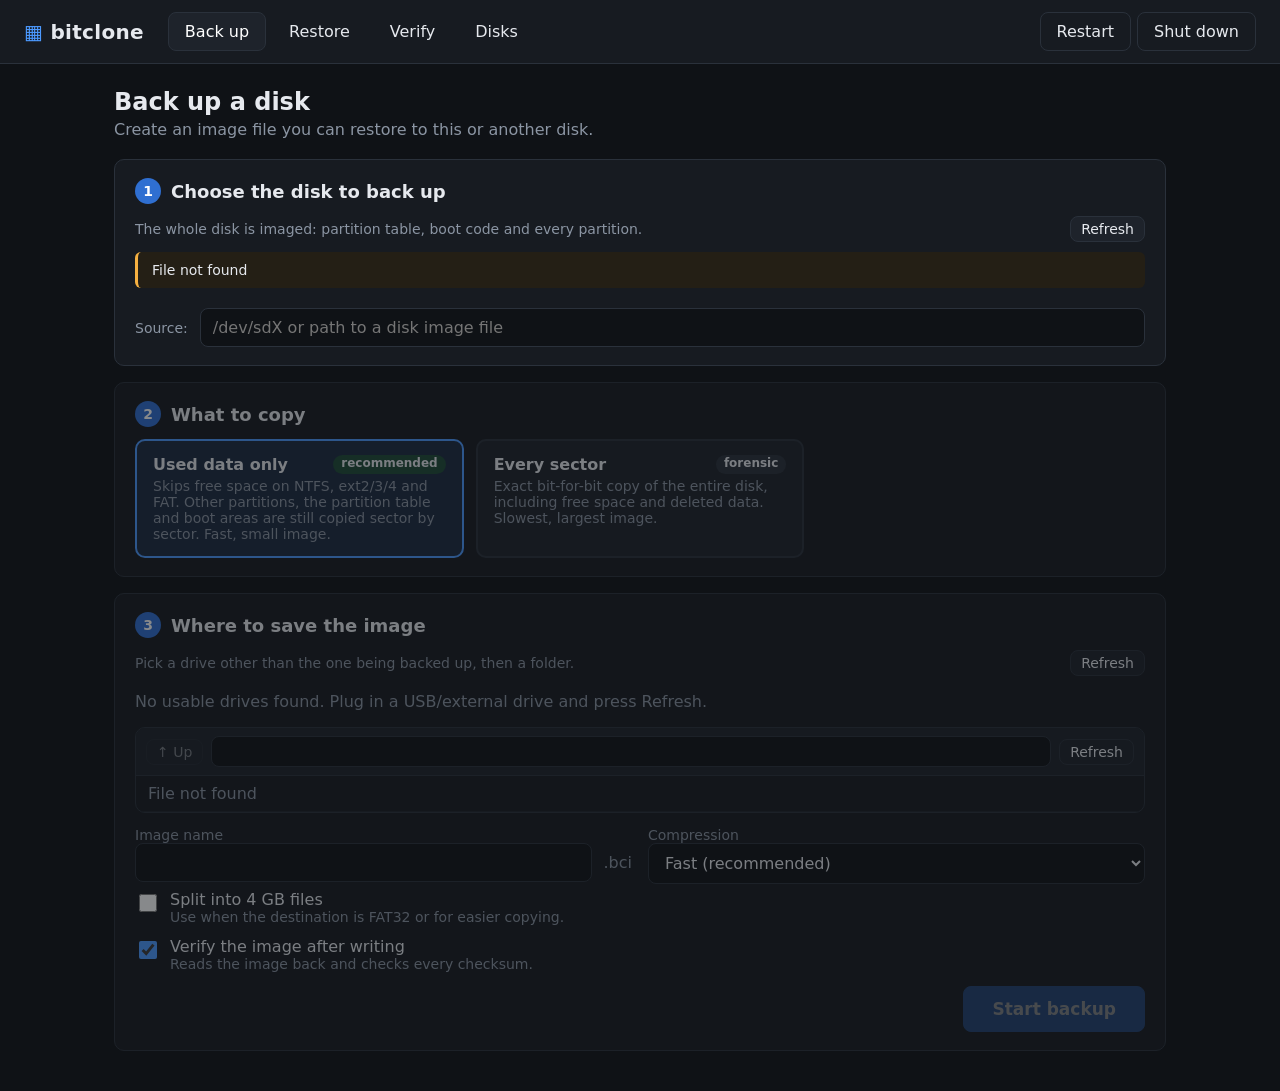
==== internal/gui/static/index.html @ 2d0ec231 "bitclone: sector-exact disk imaging from a boot USB Backup/restore engine (NTFS, ext2/3/4, FAT used-" ====
<!doctype html>
<html lang="en">
<head>
<meta charset="utf-8">
<meta name="viewport" content="width=device-width, initial-scale=1">
<title>bitclone</title>
<link rel="stylesheet" href="style.css">
</head>
<body>
<header class="top">
  <div class="brand"><span class="logo">▦</span> bitclone</div>
  <nav id="nav">
    <button data-view="backup" class="active">Back up</button>
    <button data-view="restore">Restore</button>
    <button data-view="verify">Verify</button>
    <button data-view="disks">Disks</button>
  </nav>
  <div class="power">
    <button id="btn-reboot" class="ghost" title="Restart the computer">Restart</button>
    <button id="btn-poweroff" class="ghost" title="Shut down the computer">Shut down</button>
  </div>
</header>
<main id="main"></main>

<div id="job" class="overlay hidden">
  <div class="jobcard">
    <div class="jobhead">
      <h2 id="job-title">Working…</h2>
      <span id="job-state" class="pill">running</span>
    </div>
    <p id="job-phase" class="muted"></p>
    <div class="bar"><div id="job-bar"></div></div>
    <div class="stats">
      <div><span class="k">Progress</span><span id="job-pct" class="v">0%</span></div>
      <div><span class="k">Processed</span><span id="job-done" class="v">–</span></div>
      <div><span class="k">Speed</span><span id="job-rate" class="v">–</span></div>
      <div><span class="k">Time left</span><span id="job-eta" class="v">–</span></div>
    </div>
    <p id="job-error" class="error hidden"></p>
    <details open><summary>Log</summary><pre id="job-log"></pre></details>
    <div class="actions">
      <button id="job-cancel" class="danger">Cancel</button>
      <button id="job-close" class="primary hidden">Close</button>
    </div>
  </div>
</div>

<div id="modal" class="overlay hidden">
  <div class="modalcard">
    <h2 id="modal-title"></h2>
    <div id="modal-body"></div>
    <div class="actions">
      <button id="modal-no" class="ghost">Cancel</button>
      <button id="modal-yes" class="primary">OK</button>
    </div>
  </div>
</div>
<script src="app.js"></script>
</body>
</html>
---- internal/gui/static/style.css ----
:root {
  --bg: #0f1216;
  --panel: #171b21;
  --panel2: #1e232b;
  --line: #2a313b;
  --text: #e6e9ee;
  --muted: #8b95a3;
  --accent: #4c9aff;
  --accent2: #2f6fd1;
  --ok: #3ecf8e;
  --warn: #f5b041;
  --bad: #f2555a;
  --radius: 10px;
  font-family: "DejaVu Sans", system-ui, -apple-system, "Segoe UI", sans-serif;
  font-size: 16px;
}
* { box-sizing: border-box; }
body { margin: 0; background: var(--bg); color: var(--text); min-height: 100vh; }
button { font: inherit; color: inherit; cursor: pointer; border-radius: 8px; border: 1px solid var(--line);
  background: var(--panel2); padding: 9px 16px; }
button:hover:not(:disabled) { border-color: var(--accent); }
button:disabled { opacity: .45; cursor: not-allowed; }
button.primary { background: var(--accent2); border-color: var(--accent2); color: #fff; font-weight: 600; }
button.primary:hover:not(:disabled) { background: var(--accent); }
button.danger { background: #4a1c1f; border-color: #7a2a2f; color: #ffd6d8; }
button.ghost { background: transparent; }
button.small { padding: 4px 10px; font-size: 14px; }
input[type=text], select { font: inherit; color: var(--text); background: var(--bg); border: 1px solid var(--line);
  border-radius: 8px; padding: 9px 12px; width: 100%; }
input[type=text]:focus, select:focus { outline: none; border-color: var(--accent); }
label.check { display: flex; gap: 10px; align-items: flex-start; padding: 6px 0; cursor: pointer; }
label.check input { margin-top: 4px; width: 18px; height: 18px; accent-color: var(--accent); }
.muted { color: var(--muted); }
.small { font-size: 14px; }
.hidden { display: none !important; }
.error { color: var(--bad); }
.warn { color: var(--warn); }
.ok { color: var(--ok); }
code, .mono { font-family: "DejaVu Sans Mono", ui-monospace, Consolas, monospace; font-size: 14px; }

.top { display: flex; align-items: center; gap: 24px; padding: 12px 24px; background: var(--panel);
  border-bottom: 1px solid var(--line); position: sticky; top: 0; z-index: 5; }
.brand { font-weight: 700; font-size: 20px; letter-spacing: .3px; }
.logo { color: var(--accent); }
nav { display: flex; gap: 6px; flex: 1; }
nav button { background: transparent; border-color: transparent; }
nav button.active { background: var(--panel2); border-color: var(--line); color: #fff; }
.power { display: flex; gap: 6px; }

main { max-width: 1100px; margin: 0 auto; padding: 24px; }
h1 { font-size: 24px; margin: 0 0 4px; }
h2 { font-size: 18px; margin: 0 0 12px; }
.lead { color: var(--muted); margin: 0 0 20px; }

.step { background: var(--panel); border: 1px solid var(--line); border-radius: var(--radius); padding: 18px 20px; margin-bottom: 16px; }
.step > h2 { display: flex; align-items: center; gap: 10px; }
.num { display: inline-grid; place-items: center; width: 26px; height: 26px; border-radius: 50%; background: var(--accent2);
  font-size: 14px; font-weight: 700; color: #fff; }
.step.locked { opacity: .5; pointer-events: none; }

.cards { display: grid; grid-template-columns: repeat(auto-fill, minmax(300px, 1fr)); gap: 12px; }
.card { background: var(--panel2); border: 2px solid var(--line); border-radius: var(--radius); padding: 14px 16px; cursor: pointer; text-align: left; }
.card:hover { border-color: #44505f; }
.card.sel { border-color: var(--accent); background: #1b2a40; }
.card.disabled { opacity: .45; cursor: not-allowed; }
.card .title { font-weight: 600; display: flex; justify-content: space-between; gap: 8px; }
.card .sub { color: var(--muted); font-size: 14px; margin-top: 4px; }
.tag { display: inline-block; font-size: 12px; padding: 1px 8px; border-radius: 99px; background: var(--line); color: var(--text); margin-left: 4px; white-space: nowrap; }
.tag.blue { background: #1f3b63; } .tag.green { background: #1d4a37; } .tag.orange { background: #5a4019; } .tag.red { background: #5a1f23; }
.parts { margin-top: 8px; display: flex; flex-direction: column; gap: 3px; font-size: 13px; color: var(--muted); }

table { width: 100%; border-collapse: collapse; font-size: 14px; }
th, td { text-align: left; padding: 7px 8px; border-bottom: 1px solid var(--line); vertical-align: top; }
th { color: var(--muted); font-weight: 500; }
td.r, th.r { text-align: right; }

.row { display: flex; gap: 12px; align-items: center; }
.row > .grow { flex: 1; }
.grid2 { display: grid; grid-template-columns: minmax(0, 1fr) minmax(0, 1fr); gap: 16px; }
.grid2 > div, .modalcard p, .modalcard h2, .jobcard p, .card .sub, td { overflow-wrap: anywhere; }
@media (max-width: 760px) { .grid2 { grid-template-columns: 1fr; } nav button { padding: 8px 10px; } .top { flex-wrap: wrap; } }

.browser { border: 1px solid var(--line); border-radius: var(--radius); overflow: hidden; margin-top: 10px; }
.browser .path { display: flex; gap: 8px; align-items: center; padding: 8px 10px; background: var(--panel2); border-bottom: 1px solid var(--line); }
.browser .path .p { flex: 1; min-width: 0; padding: 5px 10px; }
.browser ul { list-style: none; margin: 0; padding: 0; max-height: 280px; overflow-y: auto; }
.browser li { padding: 8px 12px; display: flex; gap: 10px; cursor: pointer; border-bottom: 1px solid #20252d; }
.browser li:hover { background: #1c222b; }
.browser li.sel { background: #1b2a40; }
.browser li .n { flex: 1; }
.browser li.empty { color: var(--muted); cursor: default; }

.summary { background: var(--panel2); border-radius: 8px; padding: 12px 14px; margin-top: 12px; }
.big { font-size: 22px; font-weight: 700; }
.go { display: flex; justify-content: flex-end; gap: 12px; align-items: center; margin-top: 8px; }
.go button { padding: 12px 28px; font-size: 17px; }

.overlay { position: fixed; inset: 0; background: rgba(5,7,10,.78); display: grid; place-items: center; z-index: 20; padding: 16px; }
.jobcard, .modalcard { background: var(--panel); border: 1px solid var(--line); border-radius: 14px; padding: 24px; width: min(760px, 100%); max-height: 92vh; overflow: auto; }
.modalcard { width: min(560px, 100%); }
.jobhead { display: flex; justify-content: space-between; align-items: center; gap: 12px; }
.jobhead h2 { margin: 0; }
.pill { padding: 3px 12px; border-radius: 99px; background: var(--line); font-size: 13px; text-transform: uppercase; letter-spacing: .5px; }
.pill.done { background: #1d4a37; color: #b8f5d7; } .pill.failed { background: #5a1f23; color: #ffd0d2; }
.pill.cancelled { background: #5a4019; } .pill.running { background: #1f3b63; }
.bar { height: 14px; background: var(--bg); border-radius: 99px; overflow: hidden; margin: 14px 0; border: 1px solid var(--line); }
.bar > div { height: 100%; width: 0; background: linear-gradient(90deg, var(--accent2), var(--accent)); transition: width .4s; }
.stats { display: grid; grid-template-columns: repeat(4, 1fr); gap: 10px; }
.stats div { background: var(--panel2); border-radius: 8px; padding: 10px 12px; display: flex; flex-direction: column; }
.stats .k { color: var(--muted); font-size: 13px; } .stats .v { font-size: 18px; font-weight: 600; margin-top: 2px; }
@media (max-width: 600px) { .stats { grid-template-columns: 1fr 1fr; } }
pre { background: var(--bg); border: 1px solid var(--line); border-radius: 8px; padding: 10px; max-height: 220px; overflow: auto;
  font-size: 13px; white-space: pre-wrap; margin: 8px 0 0; }
details summary { cursor: pointer; color: var(--muted); margin-top: 14px; }
.actions { display: flex; justify-content: flex-end; gap: 10px; margin-top: 18px; }
.notice { border-left: 3px solid var(--warn); background: #241f15; padding: 10px 14px; border-radius: 6px; margin: 10px 0; font-size: 14px; }
.notice.info { border-color: var(--accent); background: #15202e; }
.notice.danger { border-color: var(--bad); background: #2a1517; }
.spinner { display: inline-block; width: 16px; height: 16px; border: 2px solid var(--line); border-top-color: var(--accent); border-radius: 50%; animation: spin .8s linear infinite; vertical-align: -3px; margin-right: 6px; }
@keyframes spin { to { transform: rotate(360deg); } }
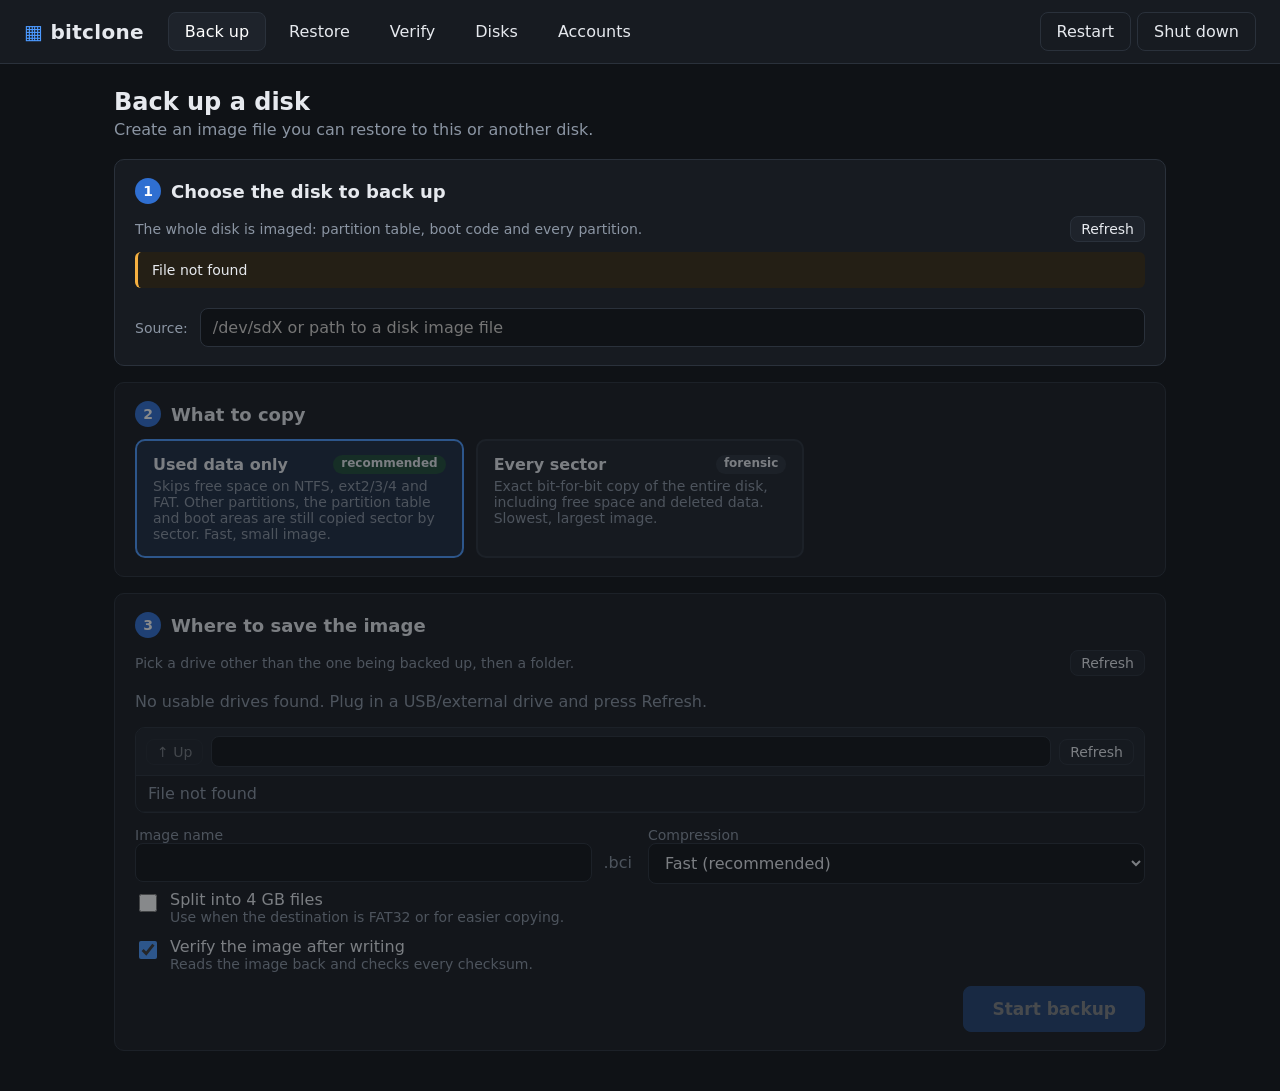
==== commit 9f154b4a: "Add Accounts tab: list Windows user accounts on every disk New read-only registry hive reader (inter" ====
--- a/internal/gui/static/index.html
+++ b/internal/gui/static/index.html
@@ -14,6 +14,7 @@
     <button data-view="restore">Restore</button>
     <button data-view="verify">Verify</button>
     <button data-view="disks">Disks</button>
+    <button data-view="accounts">Accounts</button>
   </nav>
   <div class="power">
     <button id="btn-reboot" class="ghost" title="Restart the computer">Restart</button>
--- a/internal/gui/static/style.css
+++ b/internal/gui/static/style.css
@@ -118,3 +118,4 @@
 .notice.danger { border-color: var(--bad); background: #2a1517; }
 .spinner { display: inline-block; width: 16px; height: 16px; border: 2px solid var(--line); border-top-color: var(--accent); border-radius: 50%; animation: spin .8s linear infinite; vertical-align: -3px; margin-right: 6px; }
 @keyframes spin { to { transform: rotate(360deg); } }
+tr.dim td { opacity: .6; }
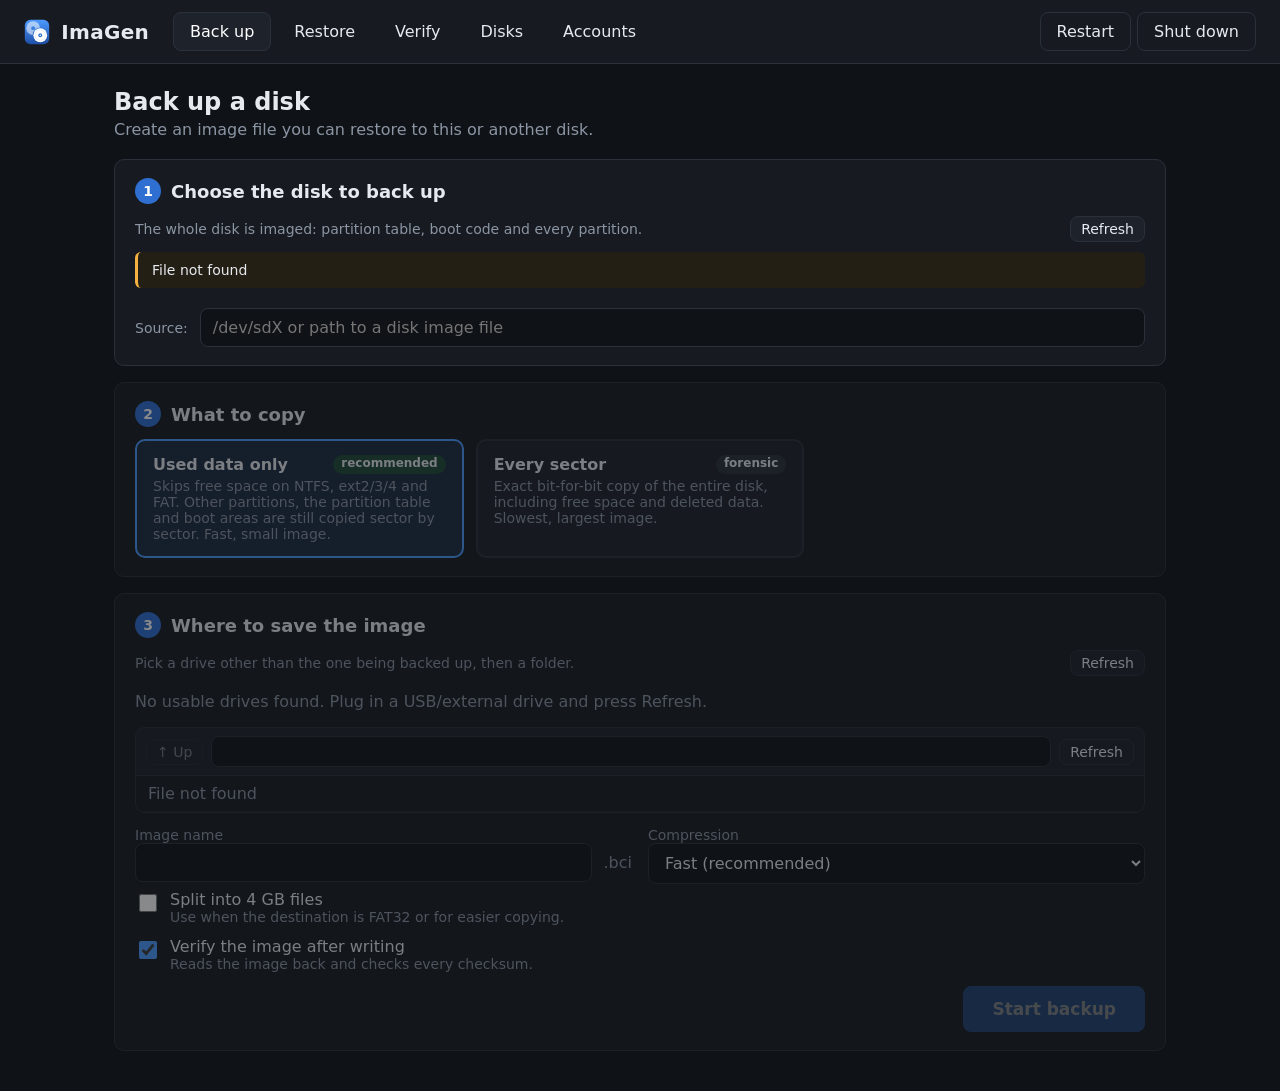
==== commit aaa78765: "Rename to ImaGen, add app icon, drop typed confirmations - Rename bitclone to ImaGen: commands, bina" ====
--- a/internal/gui/static/index.html
+++ b/internal/gui/static/index.html
@@ -3,12 +3,13 @@
 <head>
 <meta charset="utf-8">
 <meta name="viewport" content="width=device-width, initial-scale=1">
-<title>bitclone</title>
+<title>ImaGen</title>
+<link rel="icon" href="icon.svg" type="image/svg+xml">
 <link rel="stylesheet" href="style.css">
 </head>
 <body>
 <header class="top">
-  <div class="brand"><span class="logo">▦</span> bitclone</div>
+  <div class="brand"><img class="logo" src="icon.svg" alt=""> ImaGen</div>
   <nav id="nav">
     <button data-view="backup" class="active">Back up</button>
     <button data-view="restore">Restore</button>
--- a/internal/gui/static/style.css
+++ b/internal/gui/static/style.css
@@ -41,7 +41,7 @@
 .top { display: flex; align-items: center; gap: 24px; padding: 12px 24px; background: var(--panel);
   border-bottom: 1px solid var(--line); position: sticky; top: 0; z-index: 5; }
 .brand { font-weight: 700; font-size: 20px; letter-spacing: .3px; }
-.logo { color: var(--accent); }
+.logo { width: 26px; height: 26px; vertical-align: -6px; margin-right: 4px; }
 nav { display: flex; gap: 6px; flex: 1; }
 nav button { background: transparent; border-color: transparent; }
 nav button.active { background: var(--panel2); border-color: var(--line); color: #fff; }
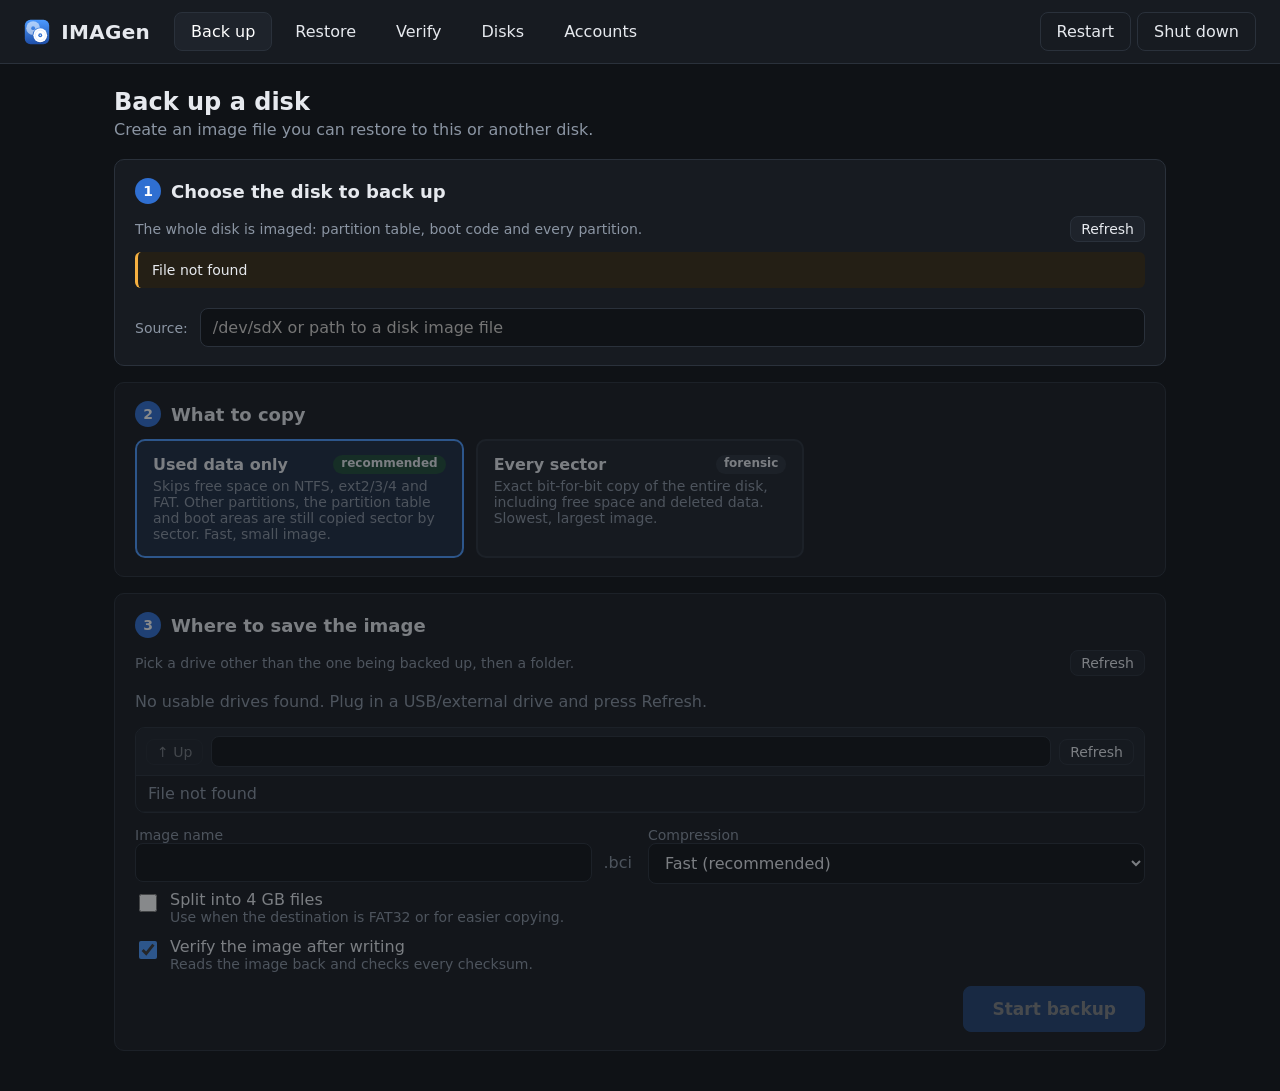
==== commit 472ab403: "Use IMAGen as the product name everywhere UI text, window titles, the Windows file description, rele" ====
--- a/internal/gui/static/index.html
+++ b/internal/gui/static/index.html
@@ -3,13 +3,13 @@
 <head>
 <meta charset="utf-8">
 <meta name="viewport" content="width=device-width, initial-scale=1">
-<title>ImaGen</title>
+<title>IMAGen</title>
 <link rel="icon" href="icon.svg" type="image/svg+xml">
 <link rel="stylesheet" href="style.css">
 </head>
 <body>
 <header class="top">
-  <div class="brand"><img class="logo" src="icon.svg" alt=""> ImaGen</div>
+  <div class="brand"><img class="logo" src="icon.svg" alt=""> IMAGen</div>
   <nav id="nav">
     <button data-view="backup" class="active">Back up</button>
     <button data-view="restore">Restore</button>
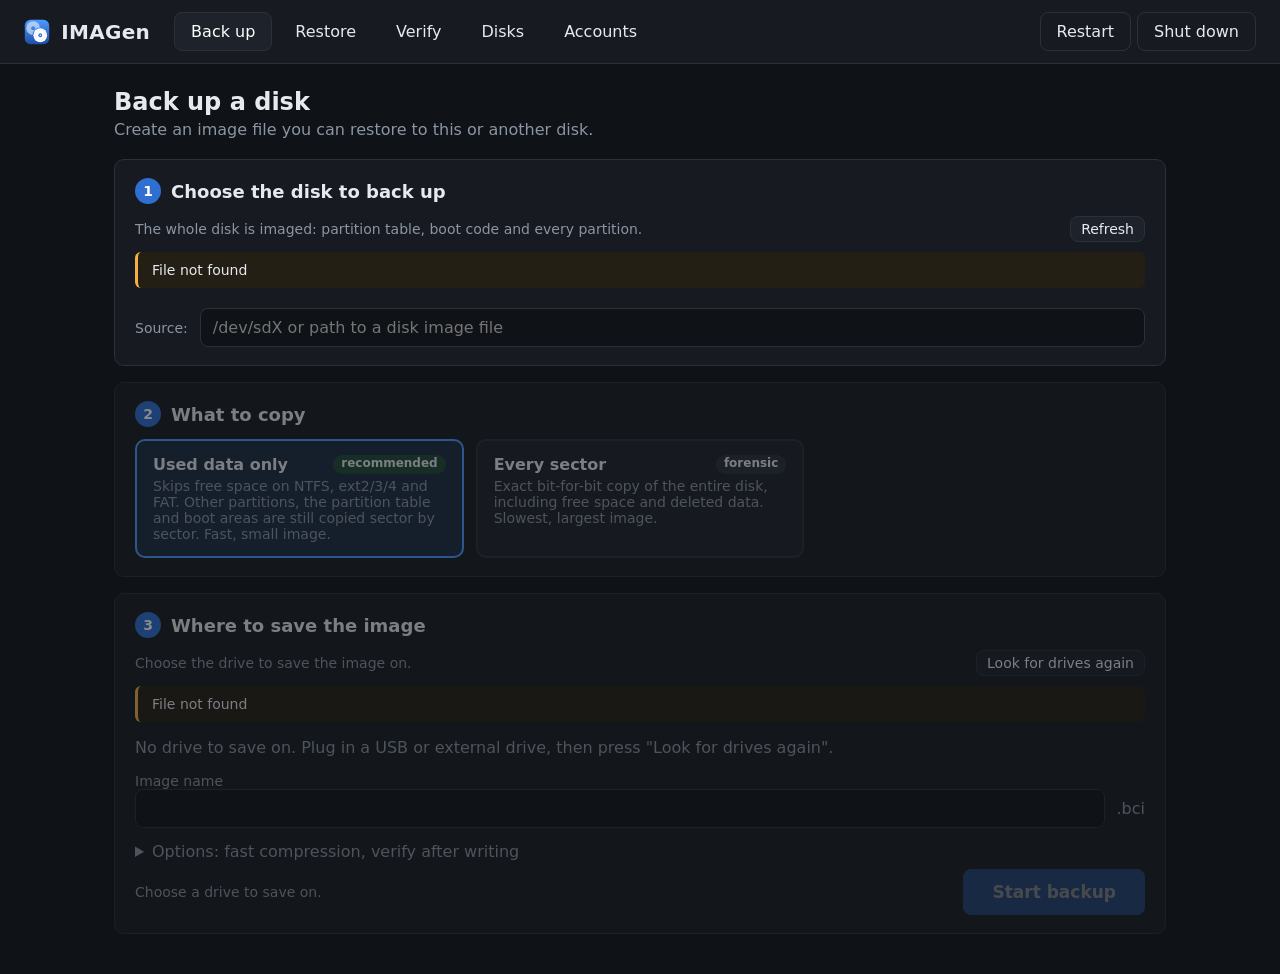
==== commit 366bdec6: "Load the whole system into memory so the stick can be pulled out Boot with live-boot's "toram": the " ====
--- a/internal/gui/static/index.html
+++ b/internal/gui/static/index.html
@@ -17,6 +17,7 @@
     <button data-view="disks">Disks</button>
     <button data-view="accounts">Accounts</button>
   </nav>
+  <div id="ram-note" class="tag green hidden" title="IMAGen was copied into memory when it started. You can pull out the USB stick and use the port for another drive.">Running from memory · USB stick can be removed</div>
   <div class="power">
     <button id="btn-reboot" class="ghost" title="Restart the computer">Restart</button>
     <button id="btn-poweroff" class="ghost" title="Shut down the computer">Shut down</button>
--- a/internal/gui/static/style.css
+++ b/internal/gui/static/style.css
@@ -119,3 +119,37 @@
 .spinner { display: inline-block; width: 16px; height: 16px; border: 2px solid var(--line); border-top-color: var(--accent); border-radius: 50%; animation: spin .8s linear infinite; vertical-align: -3px; margin-right: 6px; }
 @keyframes spin { to { transform: rotate(360deg); } }
 tr.dim td { opacity: .6; }
+
+/* drives, folders and images */
+.space { height: 6px; background: var(--bg); border-radius: 99px; overflow: hidden; margin: 10px 0 4px; border: 1px solid var(--line); }
+.space > div { height: 100%; background: var(--accent2); }
+.card.sel.danger { border-color: var(--bad); background: #2a1517; }
+.folder { display: flex; align-items: center; gap: 12px; border: 1px solid var(--line); border-radius: var(--radius);
+  padding: 10px 14px; margin-top: 14px; background: var(--panel2); }
+.folder .grow { flex: 1; min-width: 0; overflow-wrap: anywhere; }
+.folder .fname { font-weight: 600; }
+.icon { width: 20px; height: 20px; flex: none; }
+.icon.big { width: 28px; height: 28px; }
+.browser li .icon.tag { width: auto; height: auto; margin: 0; font-size: 11px; }
+.browser li.info { cursor: default; }
+.browser li.info:hover { background: transparent; }
+.browser .path button.primary { padding: 4px 12px; }
+.crumbs { display: flex; flex-wrap: wrap; align-items: center; gap: 2px; flex: 1; min-width: 0; }
+button.crumb { background: transparent; border-color: transparent; padding: 3px 6px; color: var(--accent); }
+button.crumb:last-child { color: var(--text); }
+.imglist { display: flex; flex-direction: column; gap: 8px; }
+.imgrow { display: flex; align-items: center; gap: 12px; padding: 10px 14px; border: 2px solid var(--line);
+  border-radius: var(--radius); background: var(--panel2); cursor: pointer; }
+.imgrow:hover { border-color: #44505f; }
+.imgrow.sel { border-color: var(--accent); background: #1b2a40; }
+.imgrow .grow { flex: 1; min-width: 0; overflow-wrap: anywhere; }
+.imgrow .title { font-weight: 600; }
+details.opts { margin-top: 14px; }
+details.opts > summary { margin-top: 0; }
+details.opts[open] > summary { margin-bottom: 6px; }
+.go > .grow { flex: 1; min-width: 0; overflow-wrap: anywhere; }
+.fromto { display: grid; grid-template-columns: minmax(0, 1fr) auto minmax(0, 1fr); gap: 12px; align-items: center; margin-bottom: 4px; }
+.fromto .box { background: var(--panel2); border-radius: 8px; padding: 10px 14px; overflow-wrap: anywhere; }
+.fromto .box.danger { background: #2a1517; border: 1px solid #7a2a2f; color: #ffd6d8; }
+.fromto .arrow { font-size: 22px; color: var(--muted); }
+@media (max-width: 600px) { .fromto { grid-template-columns: 1fr; } .fromto .arrow { transform: rotate(90deg); justify-self: center; } }
